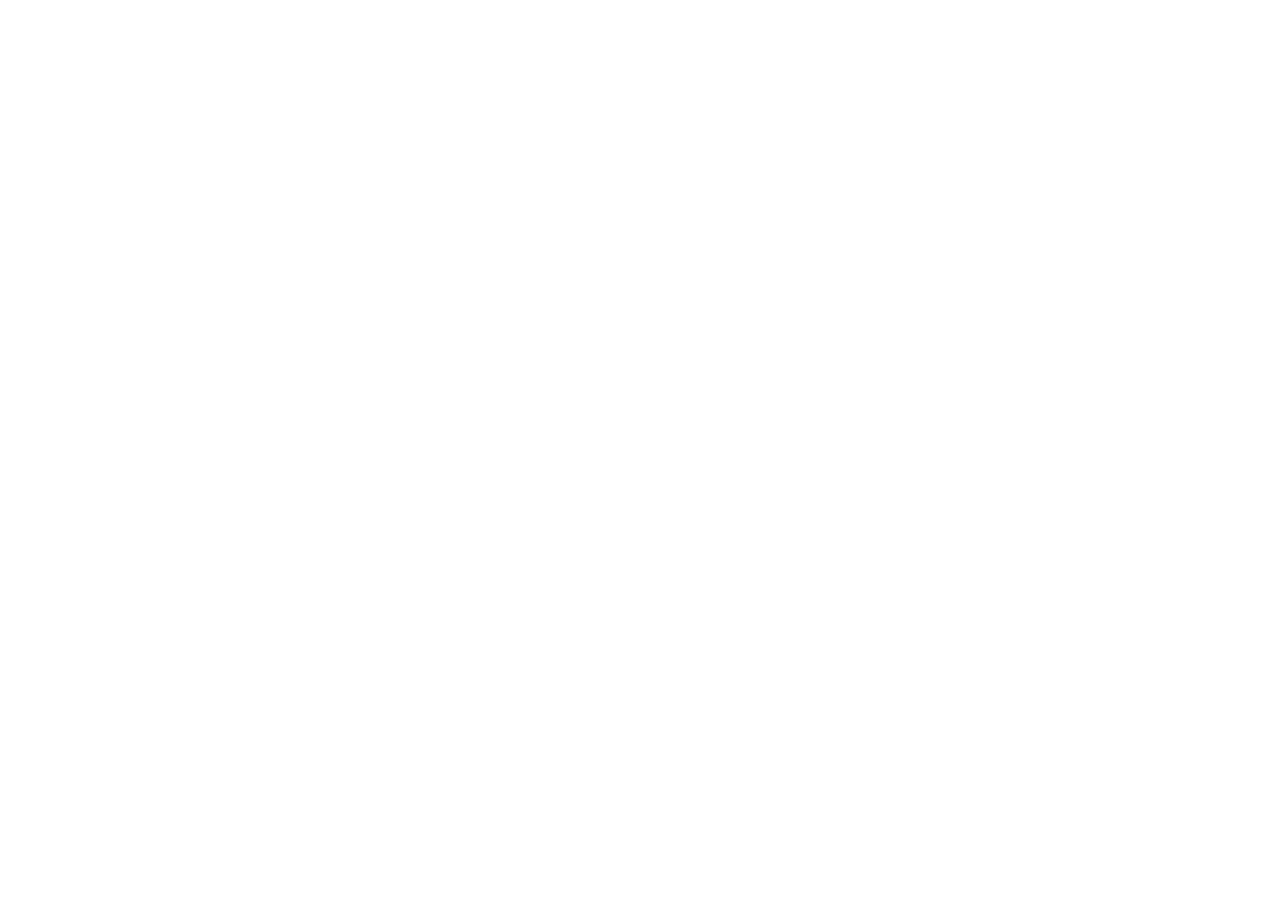
==== about.html @ b459b770 "Initial commit" ====
<!DOCTYPE html>
<html lang="en">

    <head>
        <meta charset="UTF-8">
        <meta http-equiv="X-UA-Compatible" content="IE=edge">
        <meta name="viewport" content="width=device-width, initial-scale=1.0">
        <title>Ecommerce Project</title>
        <link rel="stylesheet" href="https://pro.fontawesome.com/releases/v5.10.0/css/all.css" />

        <link rel="stylesheet" href="style.css">
    </head>

    <body>


        <script src="script.js"></script>
    </body>

</html>
---- style.css ----
@import url("https://fonts.googleapis.com/css2?family=Spartan:wght@100;200;300;400;500;600;700;800;900&display=swap");
* {
  margin: 0;
  padding: 0;
  box-sizing: border-box;
  font-family: "Spartan", sans-serif;
  border: none;
  outline: none;
  list-style: none;
  text-decoration: none;
}

html {
  scroll-behavior: smooth;
}

/* Global Styles */

h1 {
  font-size: 50px;
  line-height: 64px;
  color: #222;
}

h2 {
  font-size: 46px;
  line-height: 54px;
  color: #222;
}

h4 {
  font-size: 20px;
  color: #222;
}

h6 {
  font-weight: 700;
  font-size: 12px;
}

img{
  display: block;
  width: 100%;
  object-fit: cover;
}

p {
  font-size: 16px;
  color: #465b52;
  margin: 15px 0 20px 0;
}

.section-p1 {
  padding: 40px 80px;
}

.section-m1 {
  margin: 40px 0;
}

body {
  width: 100%;
}

.btn.normal{
  font-size: 14px;
  font-weight: 600;
  padding: 15px 30px;
  color: #000;
  background: #fff;
  border-radius: 4px;
  cursor: pointer;
  border: none;
  outline: none;
  transition: all .4s ease;
}

.btn.white{
  font-size: 13px;
  font-weight: 600;
  padding: 11px 18px;
  color: #fff;
  background: transparent;
  border-radius: 4px;
  cursor: pointer;
  border: 1px solid #fff;
  outline: none;
  transition: all .4s ease;
}

.btn.white:hover{
  background: #088178;
  border: 1px solid #088178;
}

.btn.normal:hover{
  background-color: #088178;
  color: #fff;
}


/* navigation bar */

.heading{
  display: flex;
  align-items: center;
  justify-content: space-between;
  top: 0;
  position: sticky;
  padding: 20px 80px;
  background: #e3e6f3;
  box-shadow: 0 5px 15px rgba(0, 0, 0, 0.06);
  z-index: 999;
}

.nav-menu{
  display: flex;
  align-items: center;
  gap: 4rem;

}

.nav-menu li a{
  position: relative;
}

.nav-menu li a{
  font-weight: 700;
  font-size: 18px;
  color: #1a1a1a;
  transition: all .4s ease;
}

.nav-menu li a.active::after,
.nav-menu li a:hover::after{
  content: "";
  width: 50%;
  height: 2px;
  position: absolute;
  bottom: -4px;
  background: #088178;
  left: 0;
}

.nav-menu li a:hover,
.nav-menu li a.active{
  color: #088178;
}

.logo img{
  width: 150px;
}

.mobile{
  display: flex;
  gap: 18px;
  font-size: 24px;
  display: none;
}
.close{
  display: none;
}

/* home */
.homepage{
  background: url(./img/hero4.png);
  width: 100%;
  height: 90vh;
  background-position: top 25%, right 0;
  background-size: cover;
  display: flex;
  flex-direction: column;
  justify-content: center;
  align-items: flex-start;
  padding: 0px 80px;
}

.home-content h4{
  margin-bottom: 1rem;
}

.home-content span h1{
  color: #088178;
}

button{
  background: url(./img/button.png);
  padding: 14px 80px 14px 65px;

}

button .home-btn{
  font-size: 16px;
  font-weight: 700;
  color: #088178;
}

/* hero */

.hero{
  display: grid;
  grid-template-columns: repeat(6, 1fr);
  gap: 2rem;

}

.hero-box{
  width: 180px;
  text-align: center;
  padding: 25px 15px;
  box-shadow: 20px 20px 34px rgba(0, 0, 0, 0.03);
  border: 1px solid #cce7de;
  border-radius: 4px;
  margin: 15px 0;
  transition: all .5s ease;
}
.hero-box:hover{
  box-shadow: 10px 10px 54px rgba(70, 62, 221, 0.5);

}


.hero-box h5{
  margin-top: 20px;
  display: inline-block;
  line-height: 1;
  border-radius: 4px;
  color: #088178;
  padding: 9px 8px 6px 8px;
  background: #fddde4;
}

.hero-box:nth-child(2) h5{
  background: #d1e882;
}

.hero-box:nth-child(3) h5{
  background: #cdebbc;
}

.hero-box:nth-child(4) h5{
  background: #cdd4f8;
}

.hero-box:nth-child(5) h5{
  background: #f6db26;
}

.hero-box:nth-child(2) h5{
  background: #fff2e5;
}

/* features product */

.features h1,
.features p{
  text-align: center;
}

.feature-container{
  display: grid;
  grid-template-columns: repeat(4, 1fr);
  gap: 2rem;
}

.feature{
  padding: 12px 15px;
  border-radius: 10px;
  border: 1px solid #cce7de;
  box-shadow: 20px 20px 30px rgba(0, 0, 0, 0.03);
  cursor: pointer;
  transition: all .4s ease;
  position: relative;
}

.feature-img img{
  border-radius: 10px;
}
.feature:hover{
  box-shadow: 20px 20px 30px rgba(0, 0, 0, 0.09);

}

.feature-content{
  margin-top: 1.5rem;
}

.feature-content h5{
  margin: 6px 0 8px;
}

.coin{
  margin-top: 6px;
}

.star{
  color: #f6db26;
  font-size: 14px;
}

.feature .cart-bag{
  border-radius: 50%;
  color: #088178;
  background: #e8f6e9;
  width: 40px;
  height: 40px;
  font-size: 20px;
  position: absolute;
  right: 12px;
  bottom: 20px;
  display: grid;
  place-items: center;
  transition: all .4s ease;
}

.feature .cart-bag:hover{
  background: rgba(0, 0, 0, 0.09);

}

/* banner */

.banner-home{
  display: flex;
  flex-direction: column;
  align-items: center;
  justify-content: center;
  width: 100%;
  text-align: center;
  height: 40vh;
  background: url(./img/banner/b2.jpg);
  background-position: center;
  background-size: cover;
}

.banner-home h1,
.banner-home h4{
  color: #fff;
}

.banner-home h1{
  padding: 1rem 1.9rem;
}

.banner-home h1 span{
  color: #ef3636;
}

/* banner box */

.banner-box{
  display: grid;
  grid-template-columns: 1fr 1fr;
  gap: 2rem;
}

.small-banner{
  display: flex;
  flex-direction: column;
  align-items: flex-start;
  justify-content: center;
  width: 100%;
  height: 50vh;
  background: url(./img/banner/b17.jpg);
  background-position: center;
  background-size: cover;
  padding: 30px;
}

.banner-2{
  background: url(./img/banner/b10.jpg);
  background-size: cover;
  background-position: center;

}

.small-banner h4{
  color: #fff;
  font-size: 20px;
  font-weight: 300;
}


.small-banner h2{
  color: #fff;
  font-size: 28px;
  font-weight: 800;
}


.small-banner p{
  color: #fff;
  font-size: 14px;
  font-weight: 500;
  padding-bottom: 15px;
}

/* banner boxes */

.box-container{
  display: flex;
  flex-direction: column;
  align-items: flex-start;
  justify-content: center;
  width: 100%;
  height: 30vh;
  background: url(./img/banner/b7.jpg);
  background-position: center;
  background-size: cover;
  padding: 20px;
  margin-bottom: 30px;
}

.box-container h2{
  color: #fff;
  font-weight: 900;
  font-size: 22px;
}

.box-container h4{
  color: #fff;
  font-weight: 500;
  font-size: 18px;
}


.box-2{
  background: url(./img/banner/b16.jpg);
  background-size: cover;
  background-position: center;

}
.box-3{
  background: url(./img/banner/b4.jpg);
  background-size: cover;
  background-position: center;

}

.container-boxes{
  display: grid;
  grid-template-columns: repeat(3, 1fr);
  gap: 2rem;
}

/* newsletter */

.newsletter{
  background-image: url("./img/banner/b14.png");
  background-position: 20% 30%;
  background-color: #041e42;

}

.newsletter .news{
  display: flex;
  align-items: center;
  justify-content: space-between;
}

.newsletter .news h2{
  font-weight: 700;
  color: #fff;
}


.newsletter .news p{
  font-size: 16px;
  font-weight: 600;
  color: #fff;
}

.newsletter .news p span{
  color: #ffbd27;
}

.newsletter input{
  height: 3rem;
  padding: 0rem 1rem;
  font-size: 14px;
  width: 100%;
  border: 1px solid transparent;
  border-radius: 4px;
  border-top-right-radius: 0;
  border-bottom-right-radius: 0;
  outline: none;
}

.newsletter .normal{
  font-size: 14px;
  font-weight: 600;
  display: block;
  display: grid;
  place-content: center;
  padding: 9px 35px;
  color: #fff;
  background: #088178;
  border-radius: 4px;
  cursor: pointer;
  border: none;
  outline: none;
  border-top-left-radius: 0;
  border-bottom-left-radius: 0;
  transition: all .4s ease;
}


.newsletter .form{
  display: flex;
}

/* footer */

footer{
  display: grid;
  grid-template-columns: repeat(4, 1fr);
  gap: 2rem;
  margin-top: 4rem;
}

.col{
  display: flex;
  flex-direction: column;
  gap: 1rem;
}

.col a{
  font-size: 1rem;
  font-weight: 600;
  color: #1a1a1a;
  transition: all .4s ease;
}

.col a:hover{
  color: #088178;
  text-decoration: underline;
}


.icons{
  margin-top: 1rem;
}

.icons i{
  margin-right: 12px;
  font-size: 1.4rem;
  cursor: pointer;
  transition: .4 ease;
}

.icons i:hover{
  transform: scale(1.3);
}

.install .row{
  display: flex;
  gap: .6rem;
}

.row img{
  border: 1px solid #088178;
  padding: 10px 8px;
  cursor: pointer;
}


/*==========  shop  ========== */

/* shop banner */

.shop-banner{
  width: 100%;
  height: 40vh;
  background: url(./img/banner/b1.jpg);
  display: flex;
  flex-direction: column;
  padding: 14px;
  align-items: center;
  justify-content: center;
  background-size: cover;
}

.shop-banner h1,
.shop-banner p{
  color: #fff;
}


/* pagination */
.pagination{
  text-align: center;
  margin-top: 30px;
}

.pagination a{
  background: #088178;
  padding: 15px 20px;
  border-radius: 4px;
  color: #fff;
  font-weight: 600;
}
/*==========  product detail  ========== */

.product-detail{
  display: grid;
  grid-template-columns: 40% 60%;
  gap: 5rem;
  margin-top: 20px;

}

.product-detail .single-image{
  width: 100%;
  margin-right: 50px;
}

.small-img-group{
  display: flex;
  justify-content: space-between;
}

.small-img{
  margin-top: 10px;
  flex-basis: 24%;
  cursor: pointer;
}

.product-detail .single-details{
  width: 60%;
  padding-top: 30px;
}

.product-detail .single-details h4{
  padding: 40px 0px 20px 0px;
}

.product-detail .single-details h2{
  font-size: 26px;
}

.product-detail .single-details select{
  display: block;
  padding: 5px 10px;
  margin-bottom: 10px;
  border: 1px solid #088178;

}

.flex-cart{
  display: flex;
}

.product-detail .single-details input{
  width: 50px;
  height: 47px;
  padding-left: 10px;
  font-size: 16px;
  margin-right: 10px;
  border: 1px solid #088178;
}

.product-detail .single-details .normal{
  border: 1px solid #088178;
  
}

.product-detail .single-details input:focus{
  outline: none;
}

.product-detail .single-details p{
  line-height: 25px;
}

/*==========  blog  ========== */

/* blog banner */

.blog-banner{
  width: 100%;
  height: 40vh;
  background: url(./img/banner/b19.jpg);
  display: flex;
  flex-direction: column;
  padding: 14px;
  align-items: center;
  justify-content: center;
  background-size: cover;
}

.blog-banner h1,
.blog-banner p{
  color: #fff;
}

/* responsives in tablet */


@media screen and (max-width: 1024px) {
  h1{
      font-size: 2.2rem;
  }
  h2{
      font-size: 1.7rem;
  }
  h3{
      font-size: 1.4rem;
  }
  h4{
      font-size: 1.2rem;
  }

  h5{
    font-size: 1rem;
  }

  /* navbar */

  .heading{
    padding: 10px 30px;
  }

  .nav-menu{
    flex-direction: column;
    align-items: flex-start;
    justify-content: flex-start;
    position: fixed;
    width: 300px;
    height: 80vh;
    top: 0;
    right: -300px;
    background-color: #e3e6f3;
    box-shadow: 0 40px 60px rgba(0, 0, 0, 0.1);
    padding: 80px 0px 0px 10px;
    transition: .4s ease;
  }

  .nav-menu.active{
    right: 0px;
  }

  .cart{
    display: none;
  }

  .mobile{
    display: block;
    display: flex;
  }

  .close{
    position: absolute;
    right: 30px;
    top: 30px;
    font-size: 24px;
    color: #222;
    display: initial;
  }

  /* homepage */
  .homepage{
    background-position: top 30% right 30%;
    padding: 0px 80px;
    height: 70vh;
  }

  /* hero */

  .hero{
    grid-template-columns: repeat(3, 1fr);
    gap: 1rem;
    align-items: center;
    justify-content: center;
  }

  .feature-container{
    grid-template-columns: repeat(2, 1fr);
    gap: 1rem;
  }
/* banner  */
  .banner-home{
    height: 20%;
    padding: 20px;
    width: 100%;
  }

  .banner-box{
    display: flex;
    flex-direction: column;
    grid-area: 1rem;
  }

  /* container boxes */

  .container-boxes{
    grid-template-columns: repeat(2, 1fr);
  }

  /* newsletter */
  .newsletter{
    height: 35vh;
    padding: 2rem;
  }
  .newsletter .news{
    display: flex;
    flex-direction: column;
  }

  /* footer */

  footer{
    grid-template-columns: repeat(3, 1fr);
    gap: 3rem;
  }

  .install{
    margin-top: 1rem;
  }

  /* product page */

  .product-detail{
    display: flex;
    flex-direction: column;
    align-items: center;
    justify-content: center;
  }
 
}


/* phone responsive */

@media screen and (max-width: 600px){

h1{
    font-size: 2rem;
}
h2{
    font-size: 1.4rem;
}
h3{
    font-size: 1.2rem;
}
h4{
    font-size: 1rem;
}

h5{
  font-size: .8rem;
}
 .heading{
  padding: 10px 20px;
 }

 .homepage{
  background-position: 55%;
  padding: 0px 30px;
}

 .hero{
  grid-template-columns: repeat(2, 1fr);
  gap: 1rem;
  align-items: center;
  justify-content: center;
}

.feature-container{
  grid-template-columns: repeat(1, 1fr);
  gap: 1rem;
}

.container-boxes{
  grid-template-columns: repeat(1, 1fr);
}

footer{
  grid-template-columns: repeat(1, 1fr);
  gap: 2rem;
}

}

/* smallest device */

@media screen and (max-width: 477px){
  .heading{
    padding: 10px 10px;
   }

   .install .row{
    display: flex;
    flex-direction: column;
   }

   .hero{
    grid-template-columns: 1fr;
   }

}
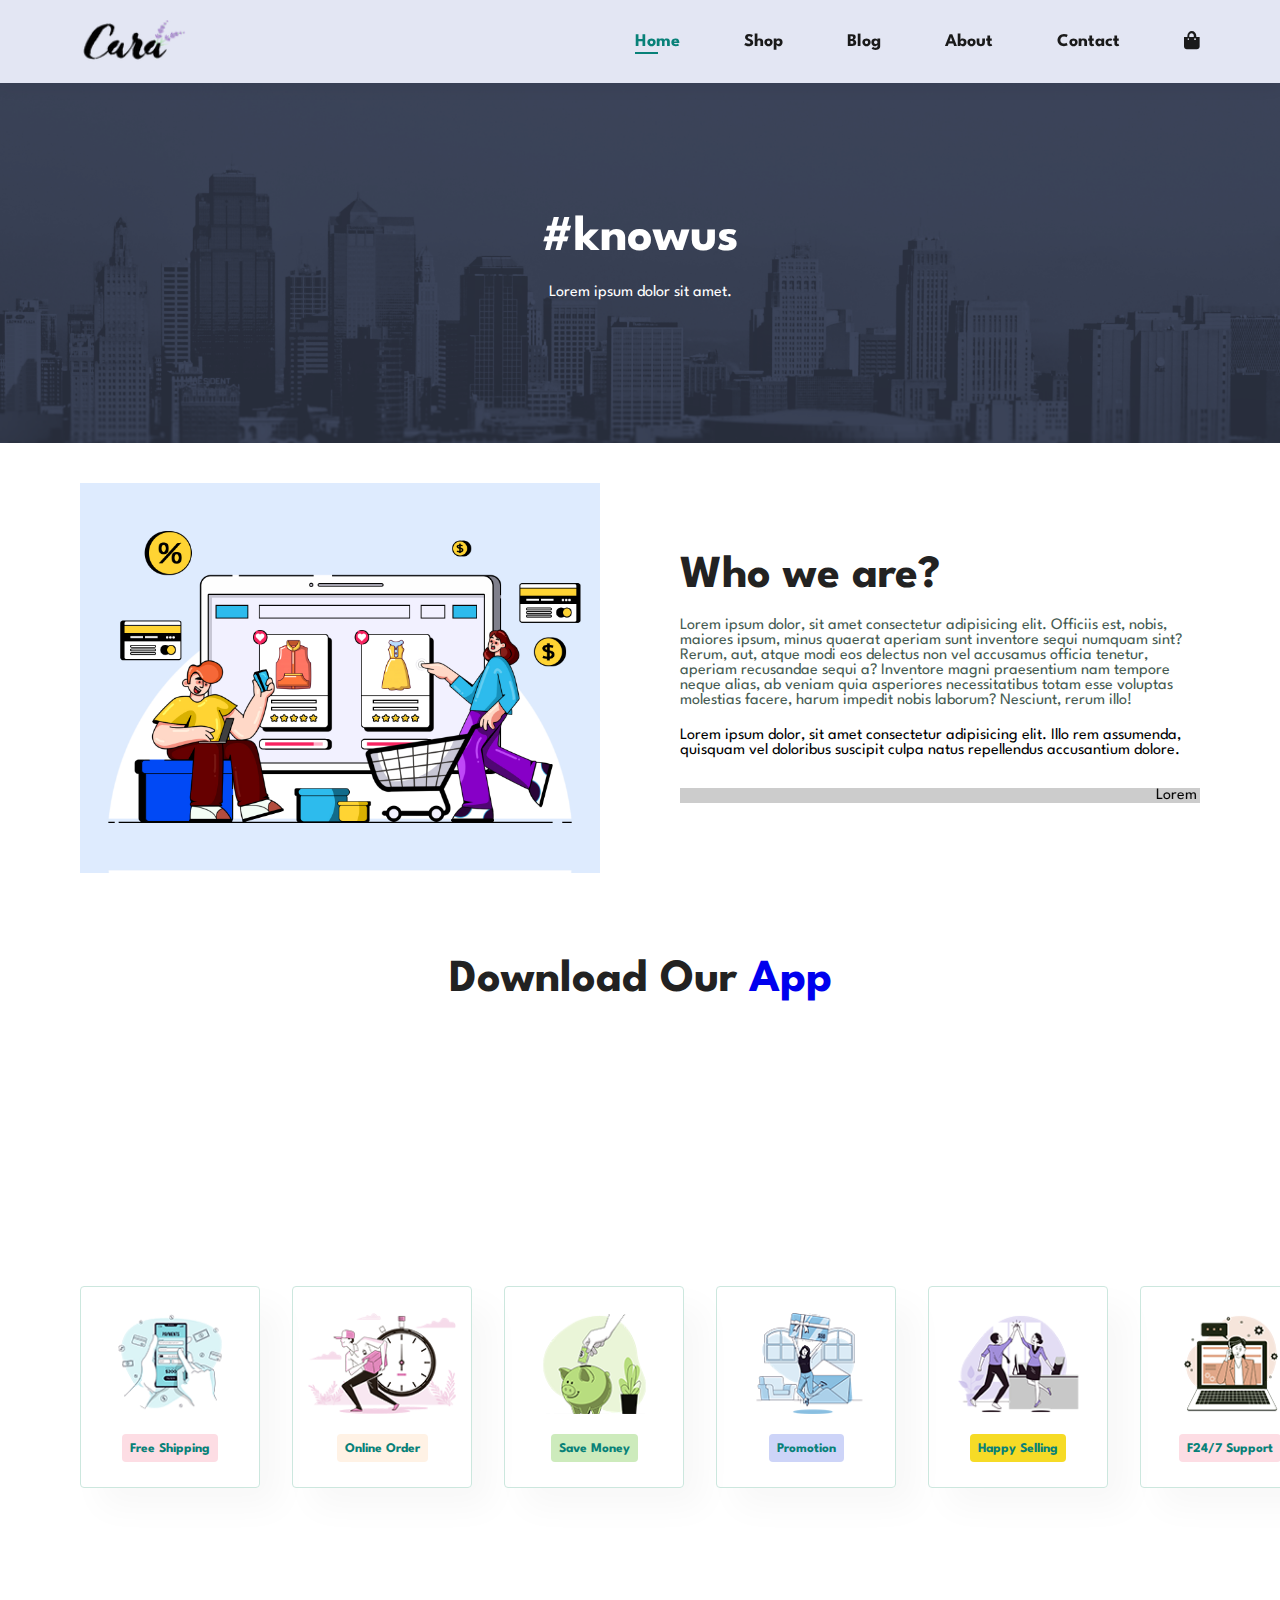
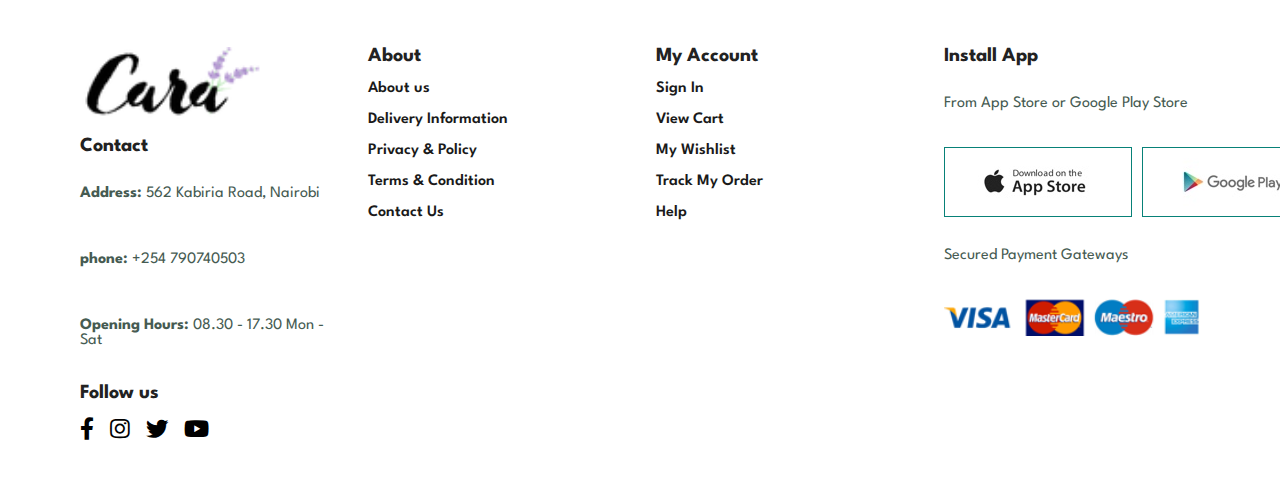
==== commit 69a81d16: "addition of pages" ====
--- a/about.html
+++ b/about.html
@@ -9,9 +9,157 @@
         <link rel="stylesheet" href="https://pro.fontawesome.com/releases/v5.10.0/css/all.css" />
 
         <link rel="stylesheet" href="style.css">
+
     </head>
 
     <body>
+
+        <!-- navigation bar -->
+
+        <nav class="heading">
+                <div class="logo">
+                    <a href="index.html"><img src="./img/logo.png" alt="logo"></a>
+                </div>
+                <ul class="nav-menu">
+                    <li><a class="active" href="index.html">Home</a></li>
+                    <li><a href="shop.html">Shop</a></li>
+                    <li><a href="blog.html">Blog</a></li>
+                    <li><a href="about.html">About</a></li>
+                    <li><a href="contact.html">Contact</a></li>
+                    <li><a href="cart.html" class="cart"><i class="fa fa-shopping-bag"></i></a></li>
+                    <div class="close"><i class="fa fa-times"></i></div>
+                </ul>
+
+                <div class="mobile">
+                    <div class="cart-mobile"><i class="fa fa-shopping-bag"></i></div>
+                    <div class="bar"><i class="fa fa-bars"></i></div>
+                </div>
+            
+        </nav>
+
+                <!-- about banner -->
+
+                <div class="about-banner">
+                    <h1>#knowus</h1>
+                    <p>Lorem ipsum dolor sit amet.</p>
+            </div>
+
+
+            <!-- about -->
+
+            <section class="about-head section-p1">
+                <img src="./img/about/a6.jpg" alt="">
+                <div class="about-detail">
+                    <h2>Who we are?</h2>
+                    <p>Lorem ipsum dolor, sit amet consectetur adipisicing elit. Officiis est, nobis, maiores ipsum, minus quaerat aperiam sunt inventore sequi numquam sint? Rerum, aut, atque modi eos delectus non vel accusamus officia tenetur, aperiam recusandae sequi a? Inventore magni praesentium nam tempore neque alias, ab veniam quia asperiores necessitatibus totam esse voluptas molestias facere, harum impedit nobis laborum? Nesciunt, rerum illo!</p>
+
+
+                    <abbr>Lorem ipsum dolor, sit amet consectetur adipisicing elit. Illo rem assumenda, quisquam vel doloribus suscipit culpa natus repellendus accusantium dolore.</abbr>
+
+                    <br><br><br>
+
+                    <marquee loop="-1" bgcolor="#ccc" scrollamount="5" width="100%">Lorem ipsum dolor sit, amet consectetur adipisicing elit. Vero, dolores quisquam doloremque asperiores facilis quia!</marquee>
+
+                </div>
+            </section>
+
+            <section class="download-app section-p1">
+                <h2>Download Our <a href="#">App</a></h2>
+                <div class="vedio">
+                    <video autoplay muted loop src="./img/about/1.mp4"></video>
+                </div>
+            </section>
+
+            
+        <section class="hero section-p1">
+            <article class="hero-box">
+                <img src="./img/features/f1.png" alt="free Shipping">
+                <h5>Free Shipping</h5>
+            </article>
+            
+            <article class="hero-box">
+                <img src="./img/features/f2.png" alt="free Shipping">
+                <h5>Online Order</h5>
+            </article>
+
+            <article class="hero-box">
+                <img src="./img/features/f3.png" alt="free Shipping">
+                <h5>Save Money</h5>
+            </article>
+
+            <article class="hero-box">
+                <img src="./img/features/f4.png" alt="free Shipping">
+                <h5>Promotion</h5>
+            </article>
+
+            <article class="hero-box">
+                <img src="./img/features/f5.png" alt="free Shipping">
+                <h5>Happy Selling</h5>
+            </article>
+
+            <article class="hero-box">
+                <img src="./img/features/f6.png" alt="free Shipping">
+                <h5>F24/7 Support</h5>
+            </article>
+
+        </section>
+
+                    
+         <!-- footer -->
+
+         <footer class="section-p1">
+            <div class="col">
+                <img src="./img/logo.png" alt="logo" class="footer-logo">
+                <h4>Contact</h4>
+                <p><strong>Address:</strong> 562 Kabiria Road, Nairobi</p>
+                <p><strong>phone:</strong> +254 790740503</p>
+                <p><strong>Opening Hours:</strong> 08.30 - 17.30 Mon  - Sat</p>
+
+                <div class="follow">
+                    <h4>Follow us</h4>
+                    <div class="icons">
+                        <i class="fab fa-facebook-f"></i>
+                        <i class="fab fa-instagram"></i>
+                        <i class="fab fa-twitter"></i>
+                        <i class="fab fa-youtube"></i>
+                    </div>
+                </div>
+            </div>
+
+            <div class="col">
+                <h4>About</h4>
+                <a href="index.html">About us</a>
+                <a href="#">Delivery Information</a>
+                <a href="#">Privacy & Policy</a>
+                <a href="#">Terms & Condition</a>
+                <a href="contact.html">Contact Us</a>
+            </div>
+
+            <div class="col">
+                <h4>My Account</h4>
+                <a href="#">Sign In</a>
+                <a href="#">View Cart</a>
+                <a href="#">My Wishlist</a>
+                <a href="#">Track My Order</a>
+                <a href="contact.html">Help</a>
+            </div>
+
+            <div class="col install">
+                <h4>Install App</h4>
+                <p>From App Store or Google Play Store</p>
+                <div class="row">
+                    <img src="./img/pay/app.jpg" alt="app">
+                    <img src="./img/pay/play.jpg" alt="play app">
+                </div>
+
+                <p>Secured Payment Gateways</p>
+                <img src="./img/pay/pay.png" alt="pay app">
+
+            </div>
+
+            
+         </footer>
+    
 
 
         <script src="script.js"></script>
--- a/style.css
+++ b/style.css
@@ -693,6 +693,231 @@
   color: #fff;
 }
 
+.blog{
+  padding: 150px 150px 0 150px;
+}
+
+.blog-box{
+  display: grid;
+  align-items: center;
+  grid-template-columns: 40% 45%;
+  gap: 5rem;
+  margin-bottom: 90px;
+  position: relative;
+}
+
+.blog-img img{
+  height: 50vh;
+  background-position: center;
+}
+
+.blog-desc a{
+  font-weight: 700;
+  font-size: 14px;
+  color: #000;
+  transition: all .2s ease-out;
+}
+
+.blog-desc a:hover{
+  color: #088178;
+}
+
+.blog-box h2{
+  position: absolute;
+  top: -30px;
+  left: 0;
+  font-size: 70px;
+  font-weight: 700;
+  color: #c9cbc0;
+  z-index: -10;
+}
+
+
+/*==========  about  ========== */
+
+.about-banner{
+  width: 100%;
+  height: 40vh;
+  background: url(./img/about/banner.png);
+  display: flex;
+  flex-direction: column;
+  padding: 14px;
+  align-items: center;
+  justify-content: center;
+  background-size: cover;
+}
+
+.about-banner h1,
+.about-banner p{
+  color: #fff;
+}
+
+.about-head{
+  display: grid;
+  grid-template-columns: 1fr 1fr;
+  gap: 5rem;
+  align-items: center;
+}
+
+.download-app {
+  text-align: center;
+
+}
+
+.download-app .vedio{
+  width: 70%;
+  height: 100%;
+  margin: 30px auto 0 auto;
+}
+
+.download-app .vedio video{
+  width: 100%;
+  height: 100%;
+  border-radius: 20px;
+}
+
+/*==========  contact  ========== */
+
+.contact-banner{
+  width: 100%;
+  height: 40vh;
+  background: url(./img/about/banner.png);
+  display: flex;
+  flex-direction: column;
+  padding: 14px;
+  align-items: center;
+  justify-content: center;
+  background-size: cover;
+}
+
+.contact-banner h1,
+.contact-banner p{
+  color: #fff;
+}
+
+.contact-detail{
+  display: grid;
+  grid-template-columns: 1fr 1fr;
+  gap: 4rem;
+}
+
+.detail-left h2{
+  font-size: 26px;
+  padding: 20px 0 20px 0;
+  line-height: 35px;
+}
+
+.detail-left h3{
+  font-size: 16px;
+  padding-bottom: 15px;
+}
+
+.detail-left li{
+  display: flex;
+  padding: 10px 0;
+}
+
+.detail-left li i{
+  font-size: 14px;
+  font-weight: 700;
+  padding-right: 22px;
+}
+
+.detail-left li p{
+  margin: 0;
+  font-size: 14px;
+}
+
+/* form-box */
+.form-box{
+  display: flex;
+  flex-direction: column;
+  align-items: center;
+  justify-content: center;
+}
+
+.form-box h1{
+  font-size: 30px;
+  margin-bottom: 60px;
+  color: #088178;
+  position: relative;
+}
+
+.form-box h1::after{
+  content: "";
+  position: absolute;
+  width: 30px;
+  height: 4px;
+  bottom: 6px;
+  left: 50%;
+  transform: translate(-50%);
+  background: #088178;
+  border-radius: 3px;
+}
+
+.input-field{
+  background: #eaeaea;
+  max-width: 440px;
+  margin: 15px 0;
+  display: flex;
+  align-items: center;
+  border-radius: 3px;
+  max-height: 65px;
+  transition: max-height .5s;
+  overflow: hidden;
+}
+
+.input-field input{
+  width: 100%;
+  background: transparent;
+  padding: 18px 15px;
+}
+
+.input-field i{
+  margin-left: 15px;
+  color: #9999;
+}
+
+form p{
+  text-align: center;
+  font-size: 13px;
+}
+
+form p a{
+  color: #3c00a0;
+}
+
+.field{
+  background: #088178;
+  cursor: pointer;
+  padding: 15px 30px;
+  border-radius: 20px;
+  font-size: 16px;
+  color: #fff;
+  font-weight: 600;
+  transition: all .4s ease;
+}
+
+.field.disable{
+  color: #000;
+  border: 1px solid #088178;
+  background: transparent;
+}
+
+.field:hover{
+  color: #000;
+  border: 1px solid #088178;
+  background: transparent;
+}
+
+.field.field.disable:hover{
+  background: #088178;
+  color: #fff;
+}
+
+
+
+
 /* responsives in tablet */
 
 
@@ -714,6 +939,9 @@
     font-size: 1rem;
   }
 
+  .section-p1 {
+    padding: 20px 40px;
+  }
   /* navbar */
 
   .heading{
@@ -766,7 +994,7 @@
 
   /* hero */
 
-  .hero{
+  /* .hero{
     grid-template-columns: repeat(3, 1fr);
     gap: 1rem;
     align-items: center;
@@ -776,9 +1004,9 @@
   .feature-container{
     grid-template-columns: repeat(2, 1fr);
     gap: 1rem;
-  }
+  } */
 /* banner  */
-  .banner-home{
+  /* .banner-home{
     height: 20%;
     padding: 20px;
     width: 100%;
@@ -787,27 +1015,32 @@
   .banner-box{
     display: flex;
     flex-direction: column;
-    grid-area: 1rem;
-  }
+    gap: 1rem;
+  }
+
+  .small-banner{
+    background-position: right 25%;
+    background-size: cover;
+  } */
 
   /* container boxes */
 
-  .container-boxes{
+  /* .container-boxes{
     grid-template-columns: repeat(2, 1fr);
-  }
+  } */
 
   /* newsletter */
-  .newsletter{
+  /* .newsletter{
     height: 35vh;
     padding: 2rem;
   }
   .newsletter .news{
     display: flex;
-    flex-direction: column;
-  }
+    flex-direction: column; */
+  /* } */
 
   /* footer */
-
+/* 
   footer{
     grid-template-columns: repeat(3, 1fr);
     gap: 3rem;
@@ -815,23 +1048,47 @@
 
   .install{
     margin-top: 1rem;
-  }
+  } */
 
   /* product page */
 
-  .product-detail{
+  /* .product-detail{
     display: flex;
     flex-direction: column;
     align-items: center;
     justify-content: center;
-  }
+  } */
+
+  /* product detail */
+
+  /* .product-detail .single-details{
+    width: 100%;
+    padding-top: 10px;
+  }
+
+  .product-detail .single-details h4{
+    padding: 10px;
+  } */
+
+  /* blog */
+
+  /* .blog-box{
+    display: flex;
+    flex-direction: column;
+    align-items: flex-start;
+  }
+
+  .blog-box .blog-img img{
+    height: 30vh;
+    width: fit-content;
+  } */
  
 }
 
 
 /* phone responsive */
 
-@media screen and (max-width: 600px){
+/* @media screen and (max-width: 600px){
 
 h1{
     font-size: 2rem;
@@ -849,6 +1106,11 @@
 h5{
   font-size: .8rem;
 }
+
+.section-p1 {
+  padding: 10px 20px;
+}
+
  .heading{
   padding: 10px 20px;
  }
@@ -867,6 +1129,7 @@
 
 .feature-container{
   grid-template-columns: repeat(1, 1fr);
+  padding: 10;
   gap: 1rem;
 }
 
@@ -879,11 +1142,20 @@
   gap: 2rem;
 }
 
-}
+
+.blog-box{
+  align-items: center;
+}
+
+.blog-box h2{
+  font-size: 55px;
+}
+
+} */
 
 /* smallest device */
 
-@media screen and (max-width: 477px){
+/* @media screen and (max-width: 477px){
   .heading{
     padding: 10px 10px;
    }
@@ -897,4 +1169,8 @@
     grid-template-columns: 1fr;
    }
 
-}
+   .blog-box h2{
+    font-size: 24px;
+  }
+
+} */
